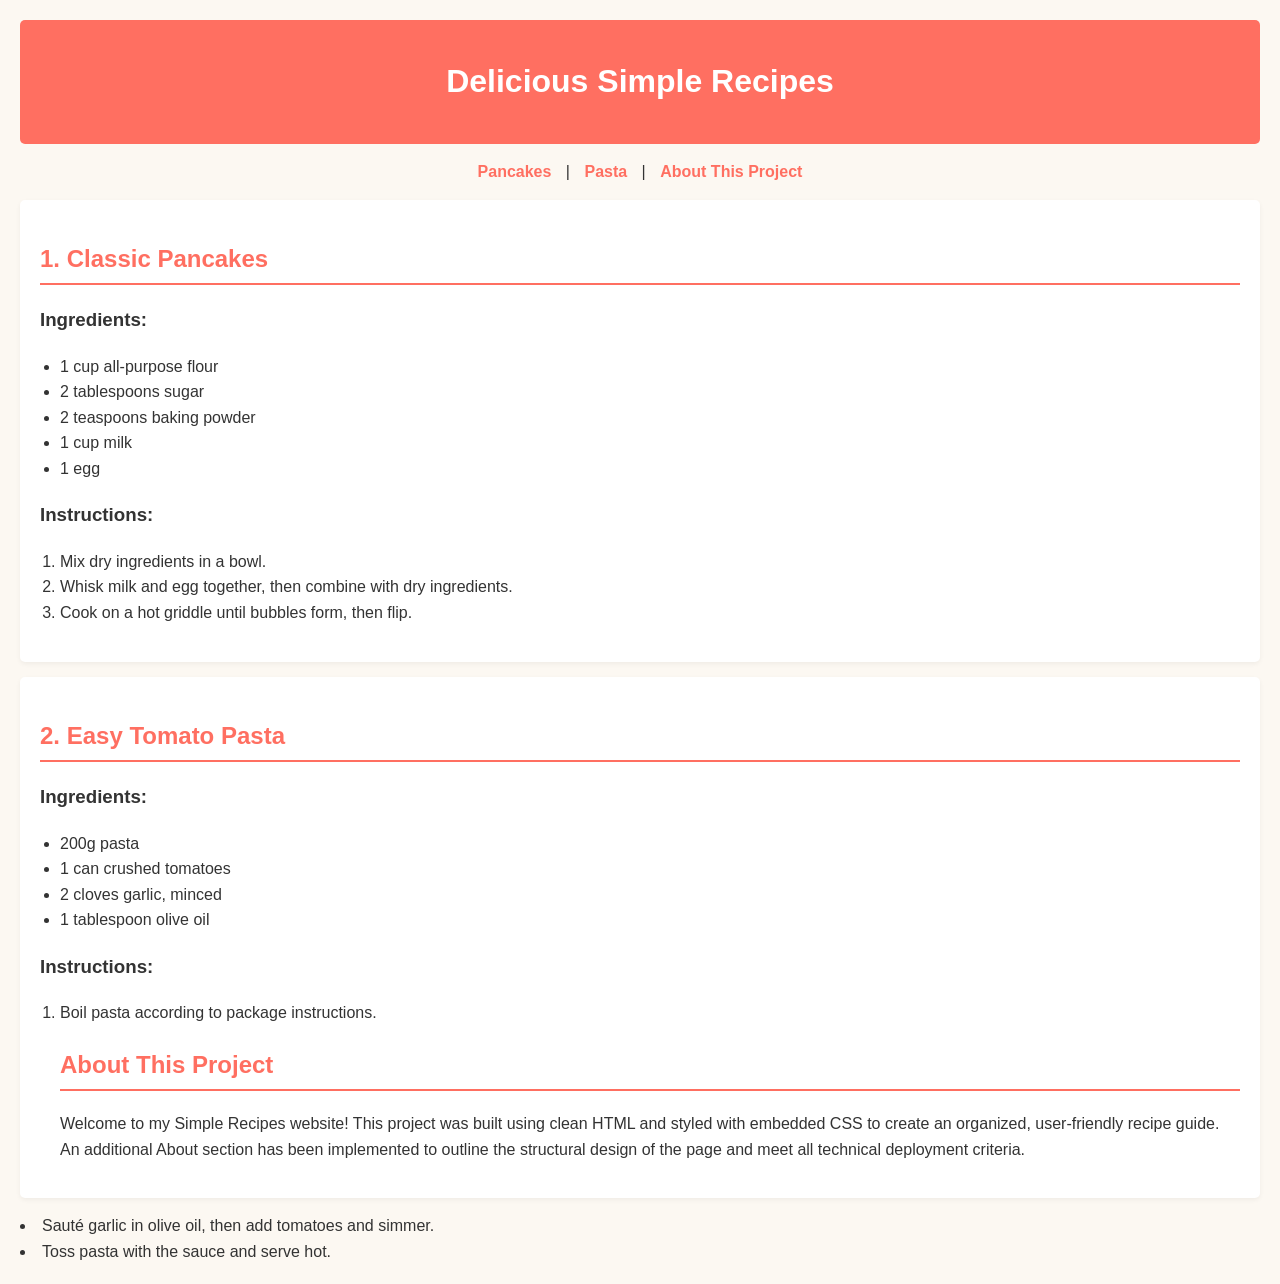
==== Simple-Recipes/index.html @ a86b263f "Create index.html" ====
<!DOCTYPE html>
<html lang="en">
<head>
<meta charset="UTF-8">
<title>Simple Recipes</title>
<style>
body { font-family: Arial, sans-serif; margin: 20px; line-height: 1.6; background-color: #fcf8f2; color: #333; }
header { background-color: #ff6f61; color: white; padding: 15px; text-align: center; border-radius: 5px; }
nav { margin: 15px 0; text-align: center; }
nav a { margin: 0 10px; color: #ff6f61; text-decoration: none; font-weight: bold; }
section { background: white; padding: 20px; margin: 15px 0; border-radius: 5px; box-shadow: 0 2px 5px rgba(0,0,0,0.05); }
h2 { color: #ff6f61; border-bottom: 2px solid #ff6f61; padding-bottom: 5px; }
ul, ol { padding-left: 20px; }
</style>
</head>
<body>

<header>
<h1>Delicious Simple Recipes</h1>
</header>

<nav>
<a href="#recipe1">Pancakes</a> |
<a href="#recipe2">Pasta</a> |
<a href="#about">About This Project</a>
</nav>

<section id="recipe1">
<h2>1. Classic Pancakes</h2>
<h3>Ingredients:</h3>
<ul>
<li>1 cup all-purpose flour</li>
<li>2 tablespoons sugar</li>
<li>2 teaspoons baking powder</li>
<li>1 cup milk</li>
<li>1 egg</li>
</ul>
<h3>Instructions:</h3>
<ol>
<li>Mix dry ingredients in a bowl.</li>
<li>Whisk milk and egg together, then combine with dry ingredients.</li>
<li>Cook on a hot griddle until bubbles form, then flip.</li>
</ol>
</section>

<section id="recipe2">
<h2>2. Easy Tomato Pasta</h2>
<h3>Ingredients:</h3>
<ul>
<li>200g pasta</li>
<li>1 can crushed tomatoes</li>
<li>2 cloves garlic, minced</li>
<li>1 tablespoon olive oil</li>
</ul>
<h3>Instructions:</h3>
<ol>
<li>Boil pasta according to package instructions.</l
<section id="about">
<h2>About This Project</h2>
<p>Welcome to my Simple Recipes website! This project was built using clean HTML and styled with embedded CSS to create an organized, user-friendly recipe guide. An additional About section has been implemented to outline the structural design of the page and meet all technical deployment criteria.</p>
</section>

</body>
</html>


                                                   
<li>Sauté garlic in olive oil, then add tomatoes and simmer.</li>
<li>Toss pasta with the sauce and serve hot.</li>
</section>
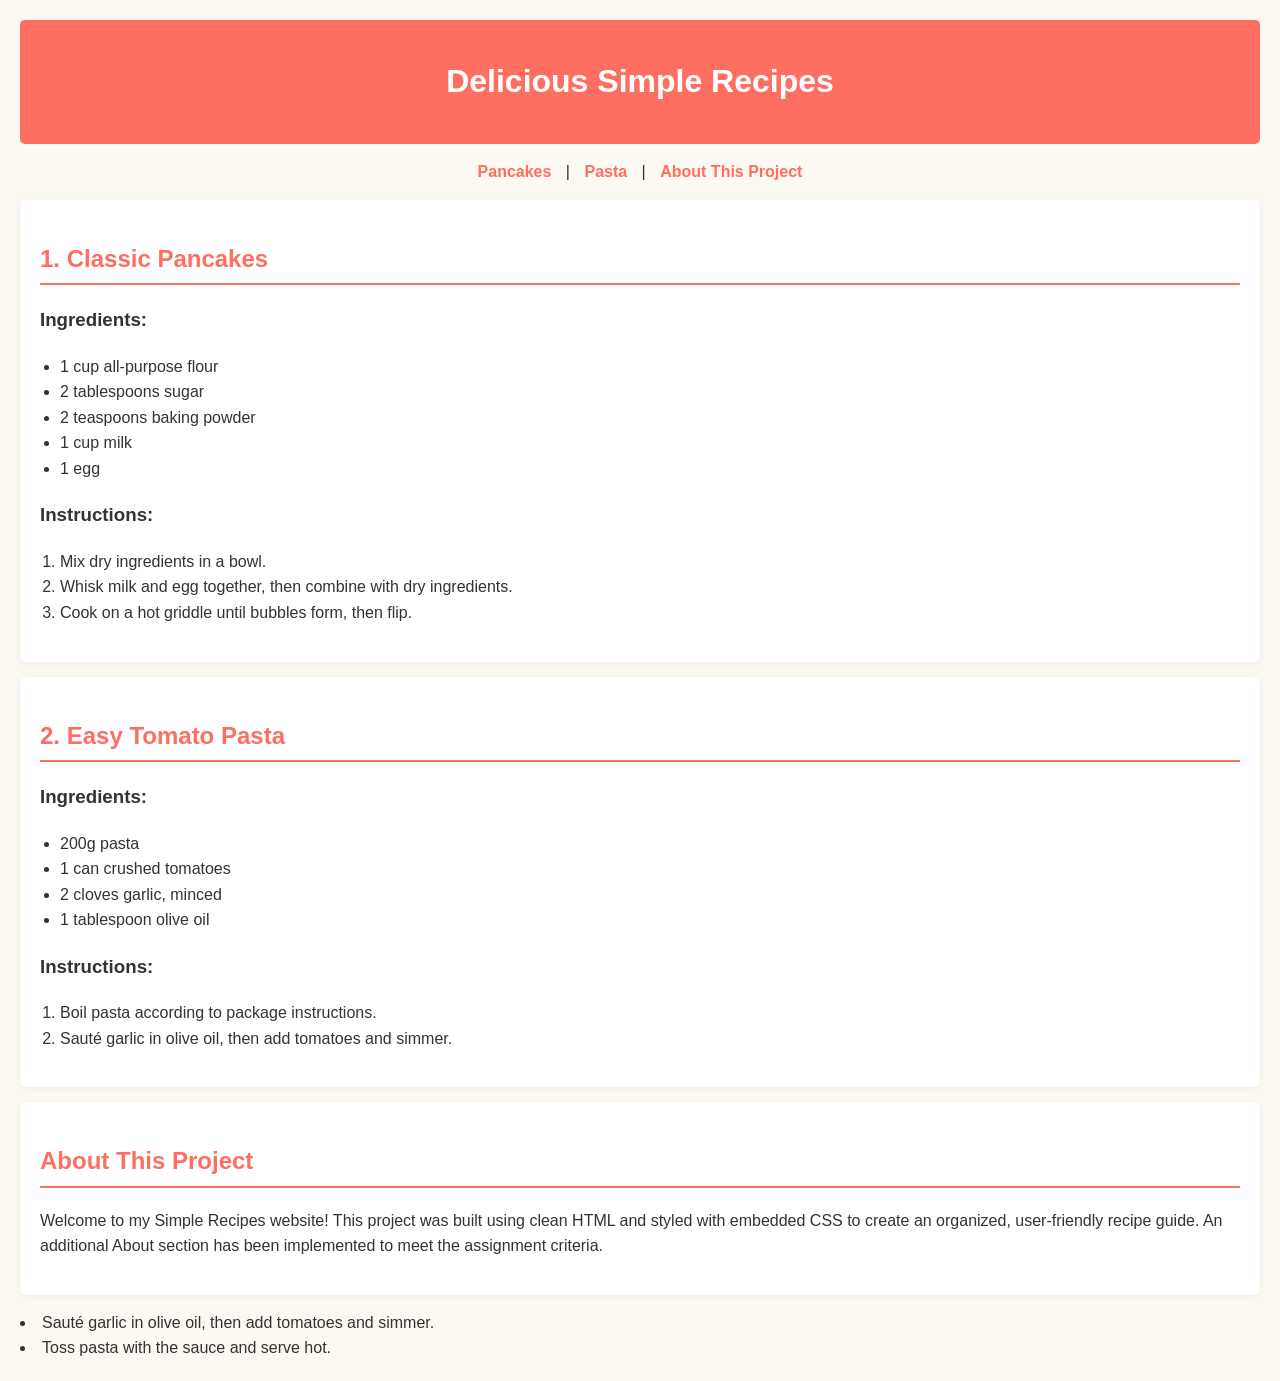
==== commit ac8986f2: "Refine recipe instructions and about section Updated instructions and about section for clarity." ====
--- a/Simple-Recipes/index.html
+++ b/Simple-Recipes/index.html
@@ -52,18 +52,23 @@
 <li>2 cloves garlic, minced</li>
 <li>1 tablespoon olive oil</li>
 </ul>
-<h3>Instructions:</h3>
+ <h3>Instructions:</h3>
 <ol>
-<li>Boil pasta according to package instructions.</l
+<li>Boil pasta according to package instructions.</li>
+<li>Sauté garlic in olive oil, then add tomatoes and simmer.</li>
+</ol>
+</section>
+
 <section id="about">
 <h2>About This Project</h2>
-<p>Welcome to my Simple Recipes website! This project was built using clean HTML and styled with embedded CSS to create an organized, user-friendly recipe guide. An additional About section has been implemented to outline the structural design of the page and meet all technical deployment criteria.</p>
+<p>Welcome to my Simple Recipes website! This project was built using clean HTML and styled with embedded CSS to create an organized, user-friendly recipe guide. An additional About section has been implemented to meet the assignment criteria.</p>
 </section>
 
 </body>
 </html>
 
 
+
                                                    
 <li>Sauté garlic in olive oil, then add tomatoes and simmer.</li>
 <li>Toss pasta with the sauce and serve hot.</li>
